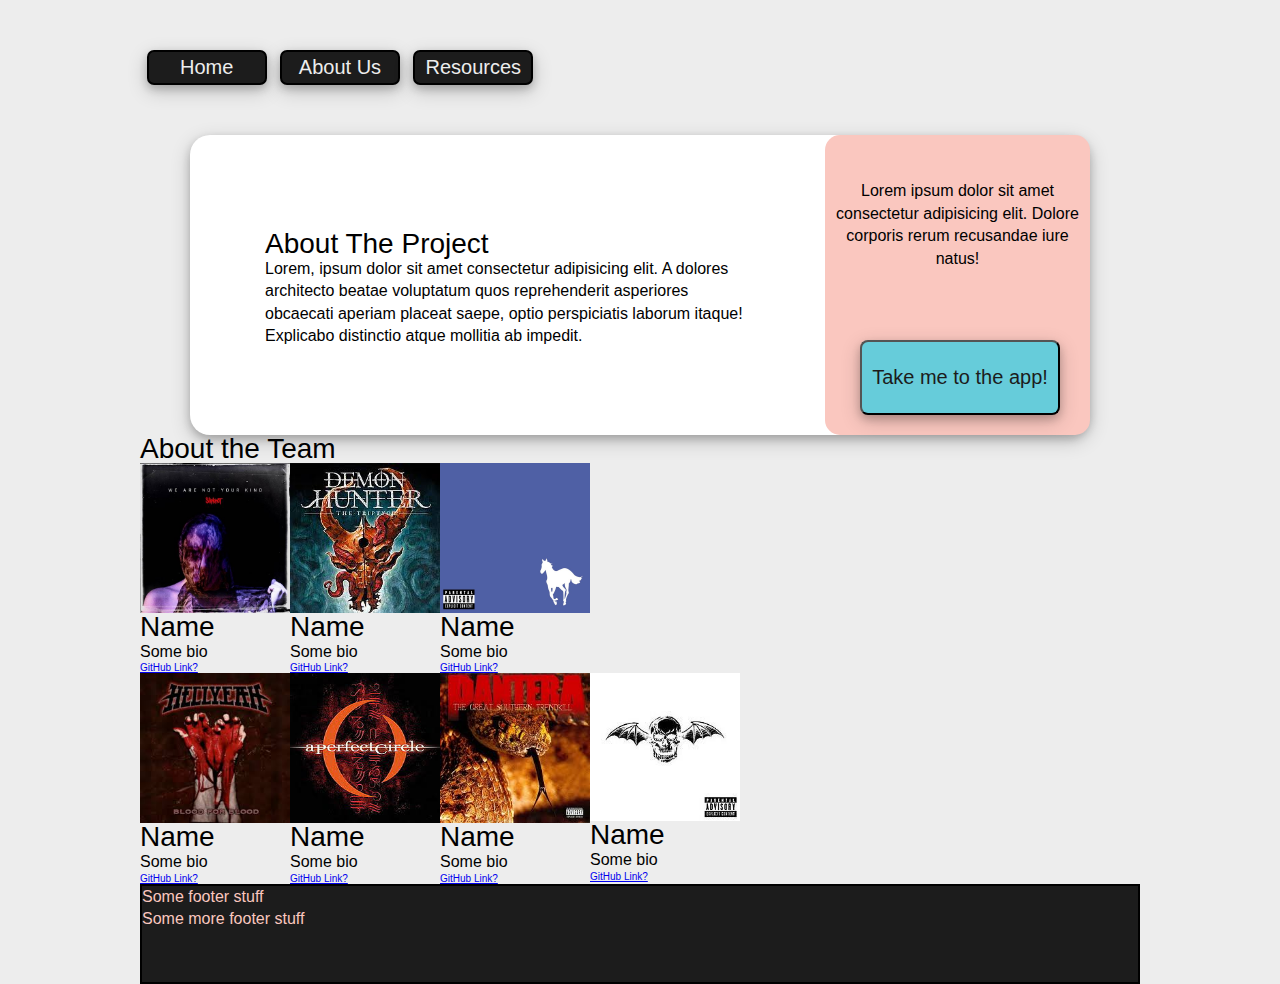
==== AboutUs.html @ 7b438b63 "Updated push: Need to do tweaks, update lorem and placeholders, adding media queries and excapes^C" ====
<!DOCTYPE html>
<html lang="en">
<head>
    <meta charset="UTF-8">
    <meta name="viewport" content="width=device-width, initial-scale=1.0">
    <meta http-equiv="X-UA-Compatible" content="ie=edge">

    <title>Document</title> <!--Add Favicon!!-->
    <link href="css/index.css" rel="stylesheet">
</head>

<body>
    <header class="header">
        <!-- <img class= "placeholderLogo" src= "img/JUNKLOGO.png" alt= "PNG junk filler logo"> -->
        <nav>
            <a href="./Home.html">Home</a>
            <a href="#">About Us</a>
            <a href="#">Resources</a>
        </nav>
    </header> 
    
    <div class= "introductionAbout">
        <div class= "aboutUsIntro">
        <div class= "aboutText">
            <h2>About The Project</h2>
            <p>Lorem, ipsum dolor sit amet consectetur adipisicing elit. A dolores architecto beatae voluptatum quos reprehenderit asperiores obcaecati aperiam placeat saepe, optio perspiciatis laborum itaque! Explicabo distinctio atque mollitia ab impedit.</p>
        </div>
        </div>
        <div class= "sideBar">
            <p>Lorem ipsum dolor sit amet consectetur adipisicing elit. Dolore corporis rerum recusandae iure natus!</p>
            <div class= "btn">
                <button>Take me to the app!</button>
            </div>   
        </div>
    </div>    

    <section class= "profile">
        <h2>About the Team</h2>

        <div class= "aboutUsOne">
            <div>
                <img class= "ph1" src= "img/Unsainted.jpg" alt= "">
                <h3>Name</h3>
                <p>Some bio</p>
                <a href="#">GitHub Link?</a>
            </div>

            <div>
                <img class= "ph2" src= "img/Triptych.jpg" alt= "">
                <h3>Name</h3>
                <p>Some bio</p>
                <a href="#">GitHub Link?</a>
            </div>
                

            <div>
                <img class= "ph3" src= "img/White Pony.jpg" alt= "">
                <h3>Name</h3>
                <p>Some bio</p>
                <a href="#">GitHub Link?</a>
            </div>
        </div>

        <div class= "aboutUsTwo">
            <div>
                <img class= "ph4" src= "img/blood for blood.jpg" alt= "">
                <h3>Name</h3>
                <p>Some bio</p><a href="#">GitHub Link?</a>
            </div>
                
            <div>
                <img class= "ph5" src= "img/merDeNoms.jpg" alt= "">
                <h3>Name</h3>
                <p>Some bio</p>
                <a href="#">GitHub Link?</a>
            </div>
                
            <div>
                <img class= "ph6" src= "img/GSTK.jpg" alt= "">
                <h3>Name</h3>
                <p>Some bio</p>
                <a href="#">GitHub Link?</a>
            </div>
                
            <div>
                <img class= "ph7" src= "img/A7X.jpg" alt= "">
                <h3>Name</h3>
                <p>Some bio</p>
                <a href="#">GitHub Link?</a>
            </div>
        </div>
    </section>
    
<footer>
    <p>Some footer stuff</p>
    <p>Some more footer stuff</p>
</footer>

</body>
</html>
---- css/index.css ----
/*
button style (PM)
container/body styling

font specs (PM) linked to variables on var page

images (profile pics)
images commented out on index page (will consider??)
images (container two of index page)
*/
/* http://meyerweb.com/eric/tools/css/reset/ 
   v2.0 | 20110126
   License: none (public domain)
*/
html,
body,
div,
span,
applet,
object,
iframe,
h1,
h2,
h3,
h4,
h5,
h6,
p,
blockquote,
pre,
a,
abbr,
acronym,
address,
big,
cite,
code,
del,
dfn,
em,
img,
ins,
kbd,
q,
s,
samp,
small,
strike,
strong,
sub,
sup,
tt,
var,
b,
u,
i,
center,
dl,
dt,
dd,
ol,
ul,
li,
fieldset,
form,
label,
legend,
table,
caption,
tbody,
tfoot,
thead,
tr,
th,
td,
article,
aside,
canvas,
details,
embed,
figure,
figcaption,
footer,
header,
hgroup,
menu,
nav,
output,
ruby,
section,
summary,
time,
mark,
audio,
video {
  margin: 0;
  padding: 0;
  border: 0;
  font-size: 100%;
  font: inherit;
  vertical-align: baseline;
}
/* HTML5 display-role reset for older browsers */
article,
aside,
details,
figcaption,
figure,
footer,
header,
hgroup,
menu,
nav,
section {
  display: block;
}
body {
  line-height: 1;
}
ol,
ul {
  list-style: none;
}
blockquote,
q {
  quotes: none;
}
blockquote:before,
blockquote:after,
q:before,
q:after {
  content: '';
  content: none;
}
table {
  border-collapse: collapse;
  border-spacing: 0;
}
* {
  box-sizing: border-box;
}
html {
  font-size: 62.5%;
}
html,
body {
  font-family: 'Raleway', sans-serif;
}
h1,
h2 {
  font-family: 'Raleway', sans-serif;
}
h2 {
  font-size: 2.8rem;
}
h3 {
  font-size: 2.8rem;
}
p {
  font-size: 1.6rem;
  line-height: 1.4;
}
body {
  max-width: 1000px;
  width: 100%;
  margin: 0 auto;
}
.header {
  width: 100%;
  display: flex;
  margin-top: 50px;
  margin-bottom: 50px;
  justify-content: space-between;
}
.header nav {
  display: flex;
  width: 40%;
  justify-content: flex-end;
  padding: 0 auto;
  align-items: center;
  margin-right: 30px;
}
.header nav a {
  text-decoration: none;
  border: black solid 2px;
  width: 30%;
  height: 35px;
  align-items: center;
  text-align: center;
  padding: 5px;
  margin: 0 auto;
  background-color: #1C1C1C;
  color: #EDEDED;
  box-shadow: 0 4px 8px 0 rgba(0, 0, 0, 0.2), 0 6px 20px 0 rgba(0, 0, 0, 0.19);
  border-radius: 7px;
  font-family: 'Raleway', sans-serif;
  font-size: 20px;
}
.placeholderLogo {
  width: 25%;
  border-radius: 15px;
  margin-left: 30px;
  box-shadow: 0 4px 8px 0 rgba(0, 0, 0, 0.2), 0 6px 20px 0 rgba(0, 0, 0, 0.19);
}
footer {
  border: black solid 2px;
  width: 100%;
  margin: 0 auto;
  height: 100px;
  background-color: #1C1C1C;
  color: #FAC7BF;
}
body {
  background-color: #EDEDED;
}
.introduction {
  width: 90%;
  display: flex;
  justify-content: center;
  margin: 0 auto;
  border-radius: 20px;
  background-color: white;
  height: 300px;
  box-shadow: 0 4px 8px 0 rgba(0, 0, 0, 0.2), 0 6px 20px 0 rgba(0, 0, 0, 0.19);
}
.introduction .introText {
  display: flex;
  flex-direction: column;
  margin: 25px;
  padding-top: 20px;
}
.introduction .introText h2 {
  margin-bottom: 10px;
}
.introduction .introText p {
  margin-bottom: 20px;
}
button {
  background: #66CCDA;
  width: 200px;
  height: 75px;
  border-radius: 8px;
  color: #1C1C1C;
  font-size: 20px;
  font-family: 'Raleway', sans-serif;
  margin-top: 50px;
  margin-right: 30px;
  box-shadow: 0 4px 8px 0 rgba(0, 0, 0, 0.2), 0 6px 20px 0 rgba(0, 0, 0, 0.19);
}
button:hover {
  background-color: #1C1C1C;
  color: #66CCDA;
}
.containerTwo {
  display: flex;
  justify-content: space-around;
  margin-top: 30px;
  margin-left: 30px;
  width: 90%;
}
.containerTwo .unit {
  width: 22%;
  margin-left: 30px;
  box-shadow: 0 4px 8px 0 rgba(0, 0, 0, 0.2), 0 6px 20px 0 rgba(0, 0, 0, 0.19);
  border-radius: 20px;
  width: 25%;
}
.containerTwo .unit img {
  border-top-left-radius: 20px;
  border-top-right-radius: 20px;
  width: 225px;
}
.containerTwo .unit .unitText {
  border-bottom-left-radius: 20px;
  border-bottom-right-radius: 20px;
  border: white 2px solid;
  background-color: white;
  width: 225px;
  height: 250px;
  text-align: center;
  padding: 20px;
}
.containerTwo .unit p {
  padding: 10px;
}
.containerThree {
  width: 90%;
  display: flex;
  justify-content: center;
  margin: 0 auto;
  border-radius: 20px;
  background-color: white;
  margin-top: 30px;
  margin-bottom: 30px;
  box-shadow: 0 4px 8px 0 rgba(0, 0, 0, 0.2), 0 6px 20px 0 rgba(0, 0, 0, 0.19);
}
.containerThree .unit {
  width: 90%;
  margin: 20px;
  padding: 20px;
  width: 95%;
}
.containerThree .unit p {
  margin-top: 20px;
}
.bottomBtn {
  margin-top: 15px;
}
.introductionAbout {
  width: 90%;
  display: flex;
  justify-content: center;
  margin: 0 auto;
  border-radius: 20px;
  background-color: white;
  height: 300px;
  box-shadow: 0 4px 8px 0 rgba(0, 0, 0, 0.2), 0 6px 20px 0 rgba(0, 0, 0, 0.19);
}
.introductionAbout .aboutText {
  display: flex;
  flex-direction: column;
  margin: 75px;
  padding-top: 20px;
}
.introductionAbout .aboutText p {
  margin-bottom: 20px;
}
.aboutUsOne {
  display: flex;
  flex-wrap: flex;
}
.aboutUsTwo {
  display: flex;
  flex-wrap: flex;
}
.sideBar {
  display: flex;
  flex-direction: column;
  text-align: center;
  background-color: #FAC7BF;
  border-radius: 15px;
  justify-content: flex-end;
}
.sideBar p {
  margin-bottom: 20px;
}
.sideBar .btn {
  margin-left: 35px;
  margin-bottom: 20px;
}
img {
  width: 150px;
  display: flex;
  justify-items: space-around;
}
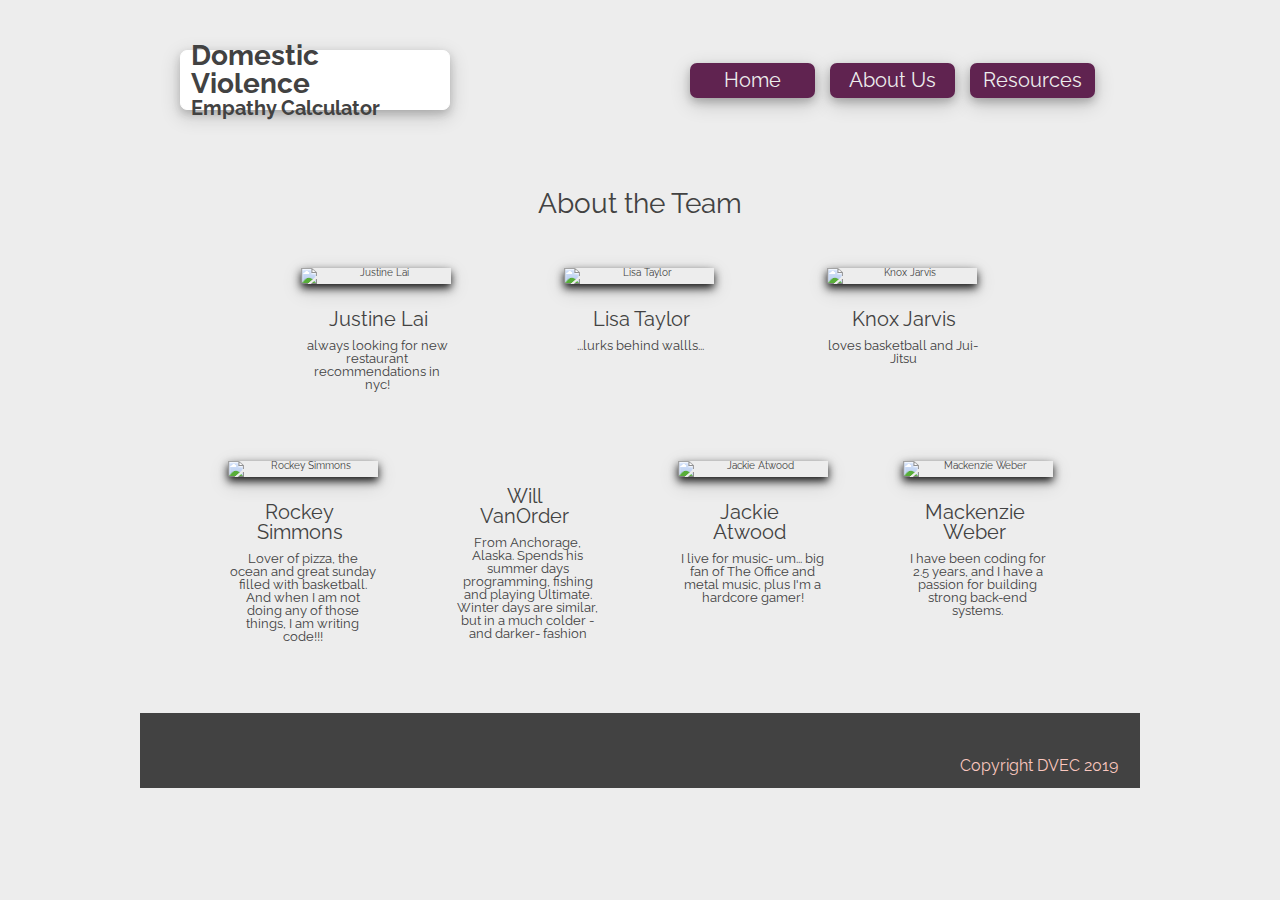
==== commit 7a1b3aea: "Updated push to include some tweaking- need to add app link and netlify" ====
--- a/AboutUs.html
+++ b/AboutUs.html
@@ -5,21 +5,31 @@
     <meta name="viewport" content="width=device-width, initial-scale=1.0">
     <meta http-equiv="X-UA-Compatible" content="ie=edge">
 
-    <title>Document</title> <!--Add Favicon!!-->
+    <link href="https://fonts.googleapis.com/css?family=Raleway&display=swap" rel="stylesheet">
+
+    <title>About Us</title> <!--Add Favicon!!-->
     <link href="css/index.css" rel="stylesheet">
+    <link rel="shortcut icon" type="image/png" href="img/EmpathyCalcLogo.png">
+
+    <link rel="stylesheet" href="https://use.fontawesome.com/releases/v5.8.1/css/all.css" integrity="sha384-50oBUHEmvpQ+1lW4y57PTFmhCaXp0ML5d60M1M7uH2+nqUivzIebhndOJK28anvf" crossorigin="anonymous">
 </head>
 
 <body>
     <header class="header">
-        <!-- <img class= "placeholderLogo" src= "img/JUNKLOGO.png" alt= "PNG junk filler logo"> -->
+        
+            <div class= "Logo">
+                <h1>Domestic Violence</h1>
+                <h2>Empathy Calculator</h2>
+            </div>
+
         <nav>
-            <a href="./Home.html">Home</a>
+            <a href="./index.html">Home</a>
             <a href="#">About Us</a>
-            <a href="#">Resources</a>
+            <a href="https://www.freefrom.org/">Resources</a>
         </nav>
     </header> 
     
-    <div class= "introductionAbout">
+    <!-- <div class= "introductionAbout">
         <div class= "aboutUsIntro">
         <div class= "aboutText">
             <h2>About The Project</h2>
@@ -32,68 +42,70 @@
                 <button>Take me to the app!</button>
             </div>   
         </div>
-    </div>    
+    </div>     -->
 
     <section class= "profile">
-        <h2>About the Team</h2>
+        <h1>About the Team</h1>
 
         <div class= "aboutUsOne">
-            <div>
-                <img class= "ph1" src= "img/Unsainted.jpg" alt= "">
-                <h3>Name</h3>
-                <p>Some bio</p>
-                <a href="#">GitHub Link?</a>
+            <div class= "proText">
+                <img class= "Justine Lai" src= "img/justine.png" alt= "Justine Lai">
+                <h3>Justine Lai</h3>
+                <h4>always looking for new restaurant recommendations in nyc!</h4>
+                <a href= "https://github.com/justinelai" class="fab fa-github"></a>
             </div>
 
-            <div>
-                <img class= "ph2" src= "img/Triptych.jpg" alt= "">
-                <h3>Name</h3>
-                <p>Some bio</p>
-                <a href="#">GitHub Link?</a>
+            <div class= "proText">
+                <img class= "Lisa Taylor" src= "img/Lisa.png" alt= "Lisa Taylor">
+                <h3>Lisa Taylor</h3>
+                <h4>...lurks behind wallls...</h4>
+                <a href= "https://github.com/lisaMTayl" class="fab fa-github"></a>
             </div>
                 
 
-            <div>
-                <img class= "ph3" src= "img/White Pony.jpg" alt= "">
-                <h3>Name</h3>
-                <p>Some bio</p>
-                <a href="#">GitHub Link?</a>
+            <div class= "proText">
+                <img class= "Knox Jarvis" src= "img/Knox.png" alt= "Knox Jarvis">
+                <h3>Knox Jarvis</h3>
+                <h4>loves basketball and Jui-Jitsu</h4>
+                <a href= "https://github.com/Knoxj1" class="fab fa-github"></a>
             </div>
         </div>
 
         <div class= "aboutUsTwo">
-            <div>
-                <img class= "ph4" src= "img/blood for blood.jpg" alt= "">
-                <h3>Name</h3>
-                <p>Some bio</p><a href="#">GitHub Link?</a>
+            <div class= "proText">
+                <img class= "Rockey" src= "img/Rockey.png" alt= "Rockey Simmons">
+                <h3>Rockey Simmons</h3>
+                <h4>Lover of pizza, the ocean and great sunday filled with basketball. And when I am not  doing any of those things, I am writing code!!!</h4>
+                <a href= "https://github.com/codenamerockey" class="fab fa-github"></a>
+
             </div>
                 
-            <div>
-                <img class= "ph5" src= "img/merDeNoms.jpg" alt= "">
-                <h3>Name</h3>
-                <p>Some bio</p>
-                <a href="#">GitHub Link?</a>
+            <div class= "proText">
+                <img class= "ph5" src= "img/William.png" alt= "">
+                <h3>Will VanOrder</h3>
+                <h4>From Anchorage, Alaska. Spends his summer days programming, fishing and playing Ultimate. Winter days are similar, but in a much colder -and darker- fashion</h4>
+                <a href= "https://github.com/wvanorder" class="fab fa-github"></a>
             </div>
                 
-            <div>
-                <img class= "ph6" src= "img/GSTK.jpg" alt= "">
-                <h3>Name</h3>
-                <p>Some bio</p>
-                <a href="#">GitHub Link?</a>
+            <div class= "proText">
+                <img class= "Jackie Atwood" src= "img/jackie.jpg" alt= "Jackie Atwood">
+                <h3>Jackie Atwood</h3>
+                <h4>I live for music- um... big fan of The Office and metal music, plus I'm a hardcore gamer!</h4>
+                <a href= "https://github.com/JaxAtwood" class="fab fa-github"></a>
             </div>
                 
-            <div>
-                <img class= "ph7" src= "img/A7X.jpg" alt= "">
-                <h3>Name</h3>
-                <p>Some bio</p>
-                <a href="#">GitHub Link?</a>
+            <div class= "proText">
+                <img class= "Mackenzie Weber" src= "img/Mack.png" alt= "Mackenzie Weber">
+                <h3>Mackenzie Weber</h3>
+                <h4>I have been coding for 2.5 years, and I have a passion for building strong back-end systems.</h4>
+                <a href= "https://github.com/MWeberLambdaweb19" class="fab fa-github"></a>
             </div>
         </div>
     </section>
     
 <footer>
-    <p>Some footer stuff</p>
-    <p>Some more footer stuff</p>
+    <p>Copyright DVEC 2019</p>
+    <p></p>
 </footer>
 
 </body>
--- a/css/index.css
+++ b/css/index.css
@@ -1,13 +1,3 @@
-/*
-button style (PM)
-container/body styling
-
-font specs (PM) linked to variables on var page
-
-images (profile pics)
-images commented out on index page (will consider??)
-images (container two of index page)
-*/
 /* http://meyerweb.com/eric/tools/css/reset/ 
    v2.0 | 20110126
    License: none (public domain)
@@ -141,24 +131,55 @@
 }
 html {
   font-size: 62.5%;
+  color: #424242;
 }
 html,
 body {
   font-family: 'Raleway', sans-serif;
 }
 h1,
+h2,
+h3,
+h4,
+h5 {
+  font-family: 'Raleway', sans-serif;
+}
+h1 {
+  font-size: 2.8rem;
+}
 h2 {
-  font-family: 'Raleway', sans-serif;
-}
-h2 {
-  font-size: 2.8rem;
+  font-size: 2rem;
+}
+@media (max-width: 500px) {
+  h2 {
+    font-size: 2rem;
+  }
 }
 h3 {
-  font-size: 2.8rem;
+  font-size: 2rem;
+}
+@media (max-width: 500px) {
+  h3 {
+    font-size: 3rem;
+  }
+}
+h4 {
+  font-size: 1.3rem;
+}
+h5 {
+  font-size: 1rem;
+}
+h6 {
+  font-size: 1rem;
 }
 p {
   font-size: 1.6rem;
   line-height: 1.4;
+}
+@media (max-width: 500px) {
+  p {
+    font-size: 1.3rem;
+  }
 }
 body {
   max-width: 1000px;
@@ -174,41 +195,68 @@
 }
 .header nav {
   display: flex;
-  width: 40%;
+  width: 500px;
   justify-content: flex-end;
   padding: 0 auto;
   align-items: center;
   margin-right: 30px;
 }
+@media (max-width: 500px) {
+  .header nav {
+    display: flex;
+    flex-direction: column;
+  }
+}
 .header nav a {
   text-decoration: none;
-  border: black solid 2px;
-  width: 30%;
+  border: #602350 solid 2px;
+  width: 125px;
   height: 35px;
   align-items: center;
   text-align: center;
   padding: 5px;
-  margin: 0 auto;
-  background-color: #1C1C1C;
+  margin-right: 15px;
+  background: #602350;
   color: #EDEDED;
   box-shadow: 0 4px 8px 0 rgba(0, 0, 0, 0.2), 0 6px 20px 0 rgba(0, 0, 0, 0.19);
   border-radius: 7px;
   font-family: 'Raleway', sans-serif;
   font-size: 20px;
 }
-.placeholderLogo {
-  width: 25%;
-  border-radius: 15px;
-  margin-left: 30px;
-  box-shadow: 0 4px 8px 0 rgba(0, 0, 0, 0.2), 0 6px 20px 0 rgba(0, 0, 0, 0.19);
+.header nav a:hover {
+  background-color: #FAC7BF;
+  border-color: #FAC7BF;
+  color: #602350;
+}
+@media (max-width: 500px) {
+  .header nav a {
+    width: 100px;
+    height: 25px;
+    margin-top: 2px;
+    margin-bottom: 5px;
+    display: flex;
+    justify-content: center;
+    font-size: 1.5rem;
+  }
 }
 footer {
-  border: black solid 2px;
+  border: #424242 solid 2px;
   width: 100%;
   margin: 0 auto;
-  height: 100px;
-  background-color: #1C1C1C;
+  height: 75px;
+  background-color: #424242;
   color: #FAC7BF;
+}
+@media (max-width: 500px) {
+  footer {
+    margin-top: 10%;
+  }
+}
+footer p {
+  display: flex;
+  justify-content: flex-end;
+  margin-top: 40px;
+  margin-right: 20px;
 }
 body {
   background-color: #EDEDED;
@@ -221,19 +269,53 @@
   border-radius: 20px;
   background-color: white;
   height: 300px;
-  box-shadow: 0 4px 8px 0 rgba(0, 0, 0, 0.2), 0 6px 20px 0 rgba(0, 0, 0, 0.19);
-}
-.introduction .introText {
+  box-shadow: 0 4px 8px 0 rgba(28, 28, 28, 0.2), 0 6px 20px 0 rgba(28, 28, 28, 0.19);
+}
+@media (max-width: 500px) {
+  .introduction {
+    height: 350px;
+    padding: 10px;
+    text-align: center;
+  }
+}
+.introText {
   display: flex;
   flex-direction: column;
-  margin: 25px;
+  margin: 40px;
   padding-top: 20px;
-}
-.introduction .introText h2 {
+  margin-bottom: 10%;
+}
+@media (max-width: 500px) {
+  .introText {
+    padding: 0px;
+    margin: 10px;
+  }
+}
+.introText h2 {
   margin-bottom: 10px;
 }
-.introduction .introText p {
+.introText p {
   margin-bottom: 20px;
+}
+.Logo {
+  border: white solid 1px;
+  background-color: white;
+  border-radius: 7px;
+  width: 270px;
+  height: 60px;
+  display: flex;
+  flex-direction: column;
+  justify-content: center;
+  padding: 10px;
+  margin-left: 40px;
+  font-weight: bold;
+  box-shadow: 0 4px 8px 0 rgba(28, 28, 28, 0.2), 0 6px 20px 0 rgba(28, 28, 28, 0.19);
+}
+@media (max-width: 500px) {
+  .Logo {
+    height: 90px;
+    width: 800px;
+  }
 }
 button {
   background: #66CCDA;
@@ -244,12 +326,17 @@
   font-size: 20px;
   font-family: 'Raleway', sans-serif;
   margin-top: 50px;
-  margin-right: 30px;
-  box-shadow: 0 4px 8px 0 rgba(0, 0, 0, 0.2), 0 6px 20px 0 rgba(0, 0, 0, 0.19);
+  margin-right: 20px;
+  box-shadow: 0 4px 8px 0 rgba(28, 28, 28, 0.2), 0 6px 20px 0 rgba(28, 28, 28, 0.19);
 }
 button:hover {
   background-color: #1C1C1C;
-  color: #66CCDA;
+  color: #FAC7BF;
+}
+@media (max-width: 500px) {
+  button {
+    width: 110px;
+  }
 }
 .containerTwo {
   display: flex;
@@ -257,18 +344,37 @@
   margin-top: 30px;
   margin-left: 30px;
   width: 90%;
+  margin-bottom: 50px;
+}
+@media (max-width: 500px) {
+  .containerTwo {
+    display: flex;
+    flex-direction: column;
+    margin: 0 auto;
+    padding: 0 auto;
+  }
 }
 .containerTwo .unit {
-  width: 22%;
   margin-left: 30px;
-  box-shadow: 0 4px 8px 0 rgba(0, 0, 0, 0.2), 0 6px 20px 0 rgba(0, 0, 0, 0.19);
+  box-shadow: 0 4px 8px 0 rgba(0, 0, 0, 0.9), 0 6px 20px 0 rgba(0, 0, 0, 0.19);
   border-radius: 20px;
-  width: 25%;
+  width: 225px;
+}
+@media (max-width: 500px) {
+  .containerTwo .unit {
+    margin-top: 10%;
+    width: 80%;
+  }
 }
 .containerTwo .unit img {
   border-top-left-radius: 20px;
   border-top-right-radius: 20px;
   width: 225px;
+}
+@media (max-width: 500px) {
+  .containerTwo .unit img {
+    display: none;
+  }
 }
 .containerTwo .unit .unitText {
   border-bottom-left-radius: 20px;
@@ -280,73 +386,115 @@
   text-align: center;
   padding: 20px;
 }
+@media (max-width: 500px) {
+  .containerTwo .unit .unitText {
+    border-top-right-radius: 20px;
+    border-top-left-radius: 20px;
+    width: 315px;
+    display: flex;
+    flex-wrap: wrap;
+    justify-content: center;
+  }
+}
+@media (max-width: 500px) {
+  .containerTwo .unit h2 {
+    margin: 0 auto;
+  }
+}
 .containerTwo .unit p {
   padding: 10px;
 }
-.containerThree {
-  width: 90%;
+@media (max-width: 500px) {
+  .containerTwo .unit p {
+    padding: 0 auto;
+  }
+}
+.aboutUsOne {
+  display: flex;
+  flex-wrap: flex;
+  justify-content: space-evenly;
+  margin: 50px;
+}
+@media (max-width: 500px) {
+  .aboutUsOne {
+    flex-wrap: wrap;
+  }
+}
+.aboutUsOne .proText {
+  text-align: center;
+  width: 152px;
+}
+.aboutUsOne .proText h3 {
+  margin-top: 25px;
+  margin-bottom: 10px;
+  margin-right: 22px;
+  margin-left: 22px;
+  width: 110px;
+}
+.aboutUsOne .proText h4 {
+  margin-bottom: 20px;
+}
+.aboutUsOne .proText a {
+  font-size: 1.3rem;
+  text-decoration: none;
+  color: #424242;
+}
+.aboutUsOne .proText img {
+  box-shadow: 0 4px 8px 0 rgba(0, 0, 0, 0.9), 0 6px 20px 0 rgba(0, 0, 0, 0.19);
+}
+@media (max-width: 500px) {
+  .aboutUsOne .proText img {
+    margin-top: 10px;
+  }
+}
+.aboutUsTwo {
+  display: flex;
+  flex-wrap: flex;
+  justify-content: space-around;
+  margin: 50px;
+}
+@media (max-width: 500px) {
+  .aboutUsTwo {
+    flex-wrap: wrap;
+  }
+}
+.aboutUsTwo .proText {
+  text-align: center;
+  width: 150px;
+}
+.aboutUsTwo .proText h3 {
+  margin-top: 25px;
+  margin-bottom: 10px;
+  margin-right: 22px;
+  margin-left: 22px;
+  width: 100px;
+}
+.aboutUsTwo .proText h4 {
+  margin-bottom: 20px;
+}
+.aboutUsTwo .proText a {
+  font-size: 1.3rem;
+  text-decoration: none;
+  color: #424242;
+}
+.aboutUsTwo .proText img {
+  box-shadow: 0 4px 8px 0 rgba(0, 0, 0, 0.9), 0 6px 20px 0 rgba(0, 0, 0, 0.19);
+}
+.fa-github {
+  font-weight: 50px;
+}
+.profile {
+  margin-top: 30px;
+}
+.profile h1 {
+  margin-top: 80px;
   display: flex;
   justify-content: center;
-  margin: 0 auto;
-  border-radius: 20px;
-  background-color: white;
-  margin-top: 30px;
-  margin-bottom: 30px;
-  box-shadow: 0 4px 8px 0 rgba(0, 0, 0, 0.2), 0 6px 20px 0 rgba(0, 0, 0, 0.19);
-}
-.containerThree .unit {
-  width: 90%;
-  margin: 20px;
-  padding: 20px;
-  width: 95%;
-}
-.containerThree .unit p {
-  margin-top: 20px;
-}
-.bottomBtn {
-  margin-top: 15px;
-}
-.introductionAbout {
-  width: 90%;
-  display: flex;
-  justify-content: center;
-  margin: 0 auto;
-  border-radius: 20px;
-  background-color: white;
-  height: 300px;
-  box-shadow: 0 4px 8px 0 rgba(0, 0, 0, 0.2), 0 6px 20px 0 rgba(0, 0, 0, 0.19);
-}
-.introductionAbout .aboutText {
-  display: flex;
-  flex-direction: column;
-  margin: 75px;
-  padding-top: 20px;
-}
-.introductionAbout .aboutText p {
-  margin-bottom: 20px;
-}
-.aboutUsOne {
-  display: flex;
-  flex-wrap: flex;
-}
-.aboutUsTwo {
-  display: flex;
-  flex-wrap: flex;
-}
-.sideBar {
-  display: flex;
-  flex-direction: column;
-  text-align: center;
-  background-color: #FAC7BF;
-  border-radius: 15px;
-  justify-content: flex-end;
-}
-.sideBar p {
-  margin-bottom: 20px;
-}
-.sideBar .btn {
-  margin-left: 35px;
-  margin-bottom: 20px;
+}
+@media (max-width: 500px) {
+  .profile h1 {
+    margin-top: 10px;
+  }
 }
 img {
   width: 150px;
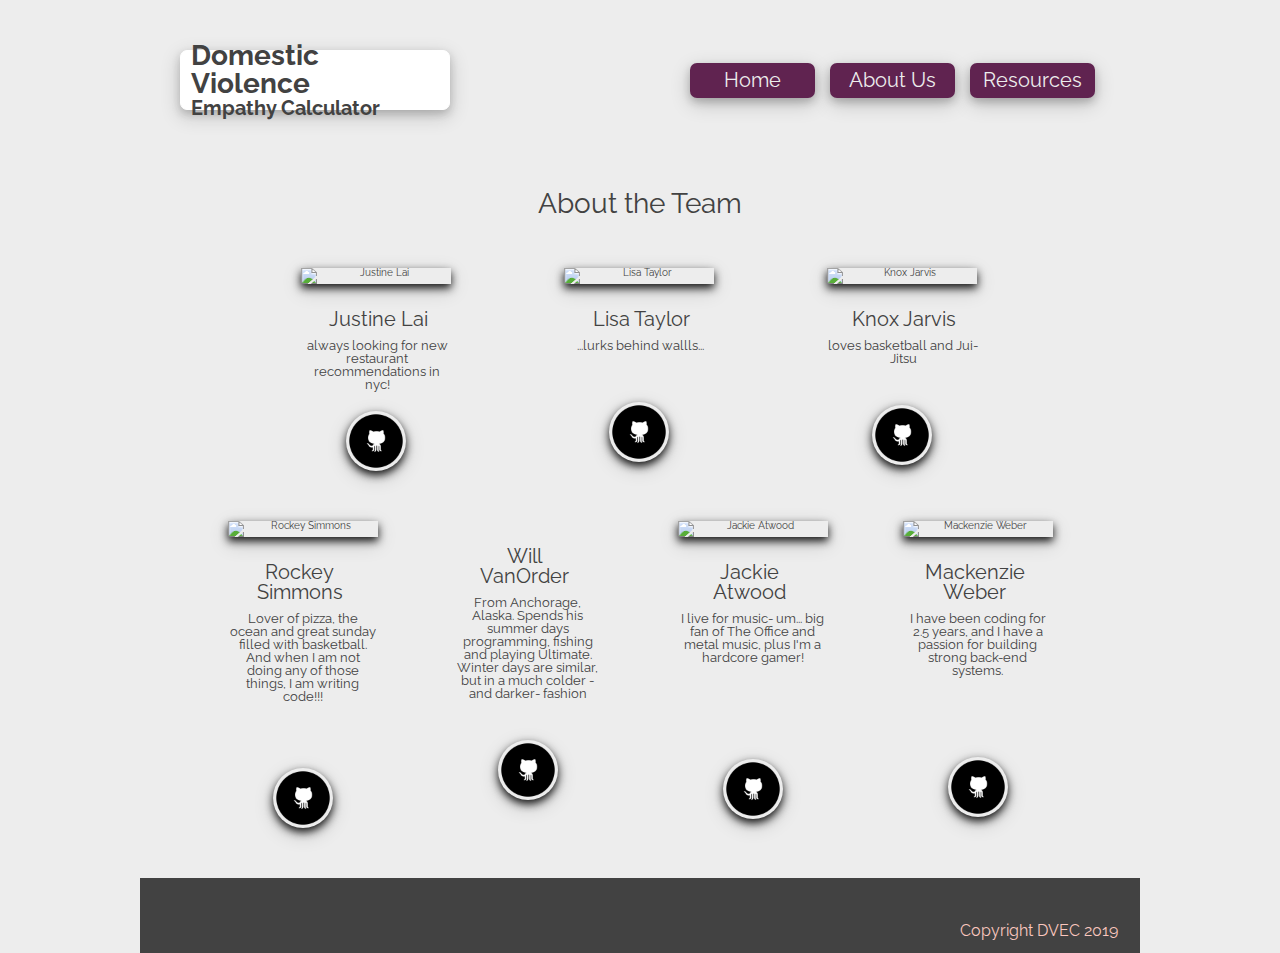
==== commit 7a8967a1: "Updated push, changed images, final tweaks, solidified mobile responsiveness, changed github links, " ====
--- a/AboutUs.html
+++ b/AboutUs.html
@@ -7,7 +7,7 @@
 
     <link href="https://fonts.googleapis.com/css?family=Raleway&display=swap" rel="stylesheet">
 
-    <title>About Us</title> <!--Add Favicon!!-->
+    <title>About Us</title>
     <link href="css/index.css" rel="stylesheet">
     <link rel="shortcut icon" type="image/png" href="img/EmpathyCalcLogo.png">
 
@@ -29,20 +29,6 @@
         </nav>
     </header> 
     
-    <!-- <div class= "introductionAbout">
-        <div class= "aboutUsIntro">
-        <div class= "aboutText">
-            <h2>About The Project</h2>
-            <p>Lorem, ipsum dolor sit amet consectetur adipisicing elit. A dolores architecto beatae voluptatum quos reprehenderit asperiores obcaecati aperiam placeat saepe, optio perspiciatis laborum itaque! Explicabo distinctio atque mollitia ab impedit.</p>
-        </div>
-        </div>
-        <div class= "sideBar">
-            <p>Lorem ipsum dolor sit amet consectetur adipisicing elit. Dolore corporis rerum recusandae iure natus!</p>
-            <div class= "btn">
-                <button>Take me to the app!</button>
-            </div>   
-        </div>
-    </div>     -->
 
     <section class= "profile">
         <h1>About the Team</h1>
@@ -52,22 +38,22 @@
                 <img class= "Justine Lai" src= "img/justine.png" alt= "Justine Lai">
                 <h3>Justine Lai</h3>
                 <h4>always looking for new restaurant recommendations in nyc!</h4>
-                <a href= "https://github.com/justinelai" class="fab fa-github"></a>
+                <a href= "https://github.com/justinelai"><img class= "githubLogo" src= "img/githublogo.png" alt= "github logo"></a>
             </div>
 
             <div class= "proText">
                 <img class= "Lisa Taylor" src= "img/Lisa.png" alt= "Lisa Taylor">
                 <h3>Lisa Taylor</h3>
                 <h4>...lurks behind wallls...</h4>
-                <a href= "https://github.com/lisaMTayl" class="fab fa-github"></a>
+                <a href= "https://github.com/lisaMTayl"><img class= "githubLogo2" src= "img/githublogo.png" alt= "github logo"></a>
             </div>
                 
 
             <div class= "proText">
-                <img class= "Knox Jarvis" src= "img/Knox.png" alt= "Knox Jarvis">
+                <img class= "Knox Jarvis" src= "img/Knox.png" alt= "Knox Jarvis" height="">
                 <h3>Knox Jarvis</h3>
                 <h4>loves basketball and Jui-Jitsu</h4>
-                <a href= "https://github.com/Knoxj1" class="fab fa-github"></a>
+                <a href= "https://github.com/Knoxj1"><img class= "githubLogo3" src= "img/githublogo.png" alt= "github logo"></a>
             </div>
         </div>
 
@@ -76,7 +62,7 @@
                 <img class= "Rockey" src= "img/Rockey.png" alt= "Rockey Simmons">
                 <h3>Rockey Simmons</h3>
                 <h4>Lover of pizza, the ocean and great sunday filled with basketball. And when I am not  doing any of those things, I am writing code!!!</h4>
-                <a href= "https://github.com/codenamerockey" class="fab fa-github"></a>
+                <a href= "https://github.com/codenamerockey"><img class= "githubLogo4" src= "img/githublogo.png" alt= "github logo"></a>
 
             </div>
                 
@@ -84,21 +70,21 @@
                 <img class= "ph5" src= "img/William.png" alt= "">
                 <h3>Will VanOrder</h3>
                 <h4>From Anchorage, Alaska. Spends his summer days programming, fishing and playing Ultimate. Winter days are similar, but in a much colder -and darker- fashion</h4>
-                <a href= "https://github.com/wvanorder" class="fab fa-github"></a>
+                <a href= "https://github.com/wvanorder"><img class= "githubLogo5" src= "img/githublogo.png" alt= "github logo"></a>
             </div>
                 
             <div class= "proText">
                 <img class= "Jackie Atwood" src= "img/jackie.jpg" alt= "Jackie Atwood">
                 <h3>Jackie Atwood</h3>
                 <h4>I live for music- um... big fan of The Office and metal music, plus I'm a hardcore gamer!</h4>
-                <a href= "https://github.com/JaxAtwood" class="fab fa-github"></a>
+                <a href= "https://github.com/JaxAtwood"><img class= "githubLogo6" src= "img/githublogo.png" alt= "github logo"></a>
             </div>
                 
             <div class= "proText">
                 <img class= "Mackenzie Weber" src= "img/Mack.png" alt= "Mackenzie Weber">
                 <h3>Mackenzie Weber</h3>
                 <h4>I have been coding for 2.5 years, and I have a passion for building strong back-end systems.</h4>
-                <a href= "https://github.com/MWeberLambdaweb19" class="fab fa-github"></a>
+                <a href= "https://github.com/MWeberLambdaweb19"><img class= "githubLogo7" src= "img/githublogo.png" alt= "github logo"></a>
             </div>
         </div>
     </section>
--- a/css/index.css
+++ b/css/index.css
@@ -409,6 +409,9 @@
     padding: 0 auto;
   }
 }
+a {
+  font-size: 2rem;
+}
 .aboutUsOne {
   display: flex;
   flex-wrap: flex;
@@ -469,9 +472,6 @@
   margin-left: 22px;
   width: 100px;
 }
-.aboutUsTwo .proText h4 {
-  margin-bottom: 20px;
-}
 .aboutUsTwo .proText a {
   font-size: 1.3rem;
   text-decoration: none;
@@ -501,3 +501,51 @@
   display: flex;
   justify-items: space-around;
 }
+.githubLogo {
+  box-shadow: 0 4px 8px 0 rgba(0, 0, 0, 0.9), 0 6px 20px 0 rgba(0, 0, 0, 0.19);
+  border-radius: 100px;
+  width: 60px;
+  margin-left: 45px;
+}
+.githubLogo2 {
+  box-shadow: 0 4px 8px 0 rgba(0, 0, 0, 0.9), 0 6px 20px 0 rgba(0, 0, 0, 0.19);
+  border-radius: 100px;
+  width: 60px;
+  margin-left: 45px;
+  margin-top: 50px;
+}
+.githubLogo3 {
+  box-shadow: 0 4px 8px 0 rgba(0, 0, 0, 0.9), 0 6px 20px 0 rgba(0, 0, 0, 0.19);
+  border-radius: 100px;
+  width: 60px;
+  margin-left: 45px;
+  margin-top: 40px;
+}
+.githubLogo4 {
+  box-shadow: 0 4px 8px 0 rgba(0, 0, 0, 0.9), 0 6px 20px 0 rgba(0, 0, 0, 0.19);
+  border-radius: 100px;
+  width: 60px;
+  margin-left: 45px;
+  margin-top: 65px;
+}
+.githubLogo5 {
+  box-shadow: 0 4px 8px 0 rgba(0, 0, 0, 0.9), 0 6px 20px 0 rgba(0, 0, 0, 0.19);
+  border-radius: 100px;
+  width: 60px;
+  margin-left: 45px;
+  margin-top: 40px;
+}
+.githubLogo6 {
+  box-shadow: 0 4px 8px 0 rgba(0, 0, 0, 0.9), 0 6px 20px 0 rgba(0, 0, 0, 0.19);
+  border-radius: 100px;
+  width: 60px;
+  margin-left: 45px;
+  margin-top: 95px;
+}
+.githubLogo7 {
+  box-shadow: 0 4px 8px 0 rgba(0, 0, 0, 0.9), 0 6px 20px 0 rgba(0, 0, 0, 0.19);
+  border-radius: 100px;
+  width: 60px;
+  margin-left: 45px;
+  margin-top: 80px;
+}
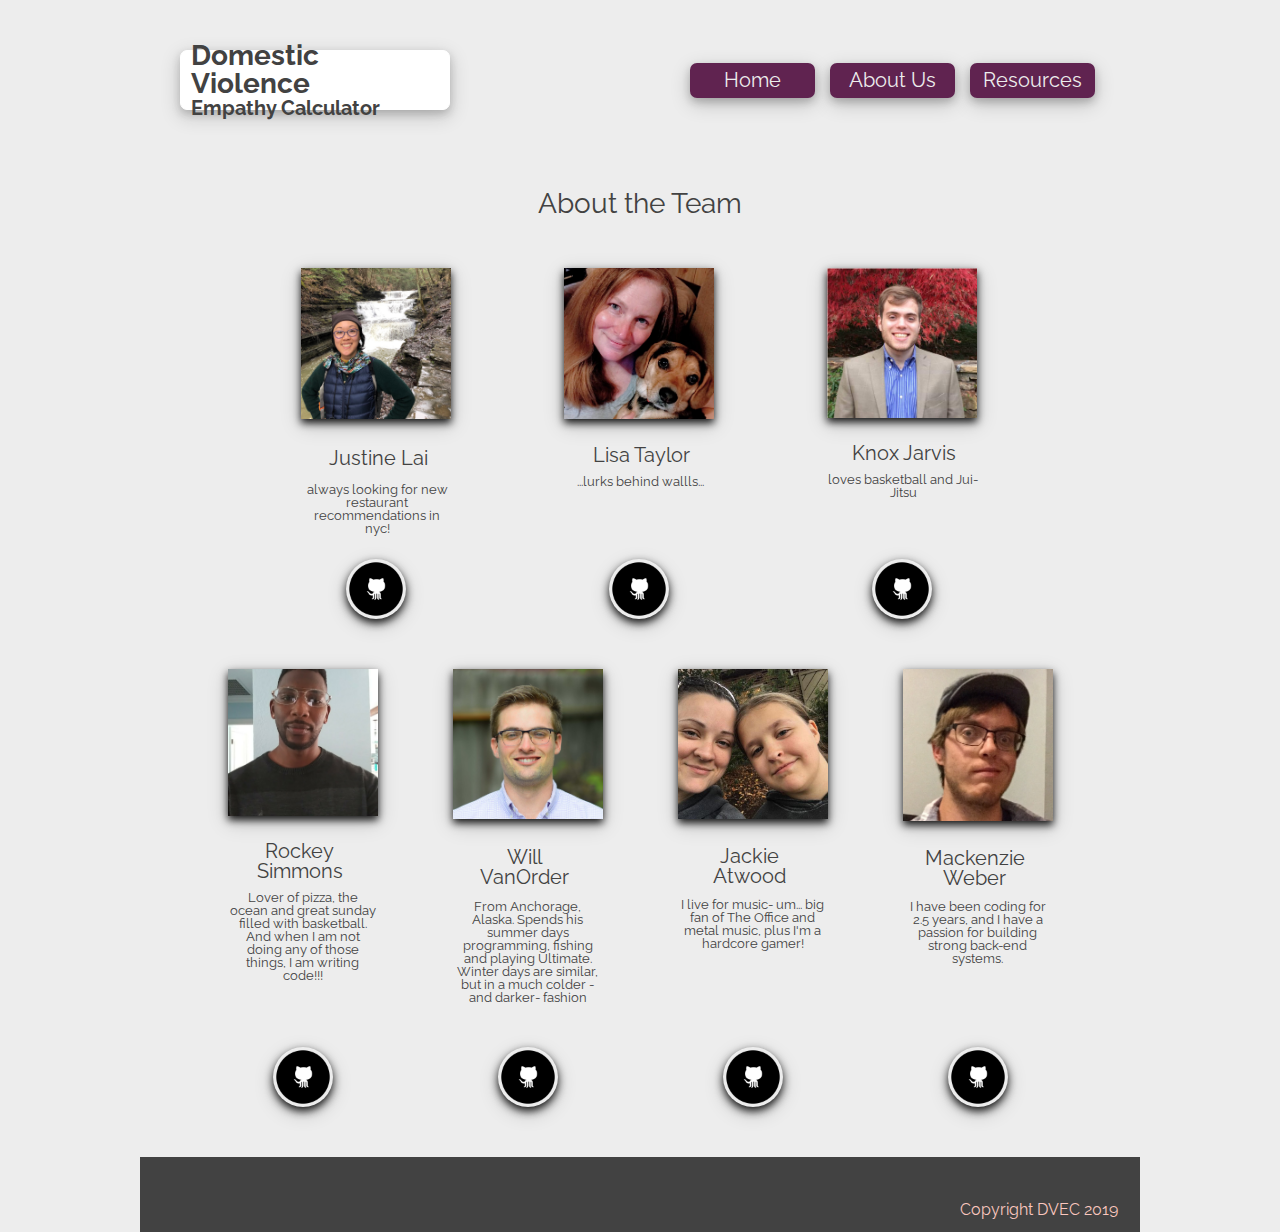
==== commit a81ca3d1: "Merge pull request #1 from JaxAtwood/jackie-atwood" ====
--- a/AboutUs.html
+++ b/AboutUs.html
@@ -32,7 +32,6 @@
 
     <section class= "profile">
         <h1>About the Team</h1>
-
         <div class= "aboutUsOne">
             <div class= "proText">
                 <img class= "Justine Lai" src= "img/justine.png" alt= "Justine Lai">
--- a/css/index.css
+++ b/css/index.css
@@ -424,8 +424,16 @@
   }
 }
 .aboutUsOne .proText {
+  display: flex;
+  flex-direction: column;
+  justify-content: space-between;
   text-align: center;
   width: 152px;
+}
+@media (max-width: 500px) {
+  .aboutUsOne .proText {
+    align-items: stretch;
+  }
 }
 .aboutUsOne .proText h3 {
   margin-top: 25px;
@@ -462,6 +470,9 @@
   }
 }
 .aboutUsTwo .proText {
+  display: flex;
+  flex-direction: column;
+  justify-content: space-between;
   text-align: center;
   width: 150px;
 }
@@ -480,9 +491,6 @@
 .aboutUsTwo .proText img {
   box-shadow: 0 4px 8px 0 rgba(0, 0, 0, 0.9), 0 6px 20px 0 rgba(0, 0, 0, 0.19);
 }
-.fa-github {
-  font-weight: 50px;
-}
 .profile {
   margin-top: 30px;
 }
@@ -507,6 +515,12 @@
   width: 60px;
   margin-left: 45px;
 }
+@media (max-width: 500px) {
+  .githubLogo {
+    margin-left: 50px;
+    margin-bottom: 20px;
+  }
+}
 .githubLogo2 {
   box-shadow: 0 4px 8px 0 rgba(0, 0, 0, 0.9), 0 6px 20px 0 rgba(0, 0, 0, 0.19);
   border-radius: 100px;
@@ -514,6 +528,11 @@
   margin-left: 45px;
   margin-top: 50px;
 }
+@media (max-width: 500px) {
+  .githubLogo2 {
+    margin-bottom: 20px;
+  }
+}
 .githubLogo3 {
   box-shadow: 0 4px 8px 0 rgba(0, 0, 0, 0.9), 0 6px 20px 0 rgba(0, 0, 0, 0.19);
   border-radius: 100px;
@@ -521,6 +540,12 @@
   margin-left: 45px;
   margin-top: 40px;
 }
+@media (max-width: 500px) {
+  .githubLogo3 {
+    margin-left: 50px;
+    margin-bottom: 20px;
+  }
+}
 .githubLogo4 {
   box-shadow: 0 4px 8px 0 rgba(0, 0, 0, 0.9), 0 6px 20px 0 rgba(0, 0, 0, 0.19);
   border-radius: 100px;
@@ -528,6 +553,11 @@
   margin-left: 45px;
   margin-top: 65px;
 }
+@media (max-width: 500px) {
+  .githubLogo4 {
+    margin-bottom: 20px;
+  }
+}
 .githubLogo5 {
   box-shadow: 0 4px 8px 0 rgba(0, 0, 0, 0.9), 0 6px 20px 0 rgba(0, 0, 0, 0.19);
   border-radius: 100px;
@@ -535,6 +565,11 @@
   margin-left: 45px;
   margin-top: 40px;
 }
+@media (max-width: 500px) {
+  .githubLogo5 {
+    margin-bottom: 20px;
+  }
+}
 .githubLogo6 {
   box-shadow: 0 4px 8px 0 rgba(0, 0, 0, 0.9), 0 6px 20px 0 rgba(0, 0, 0, 0.19);
   border-radius: 100px;
